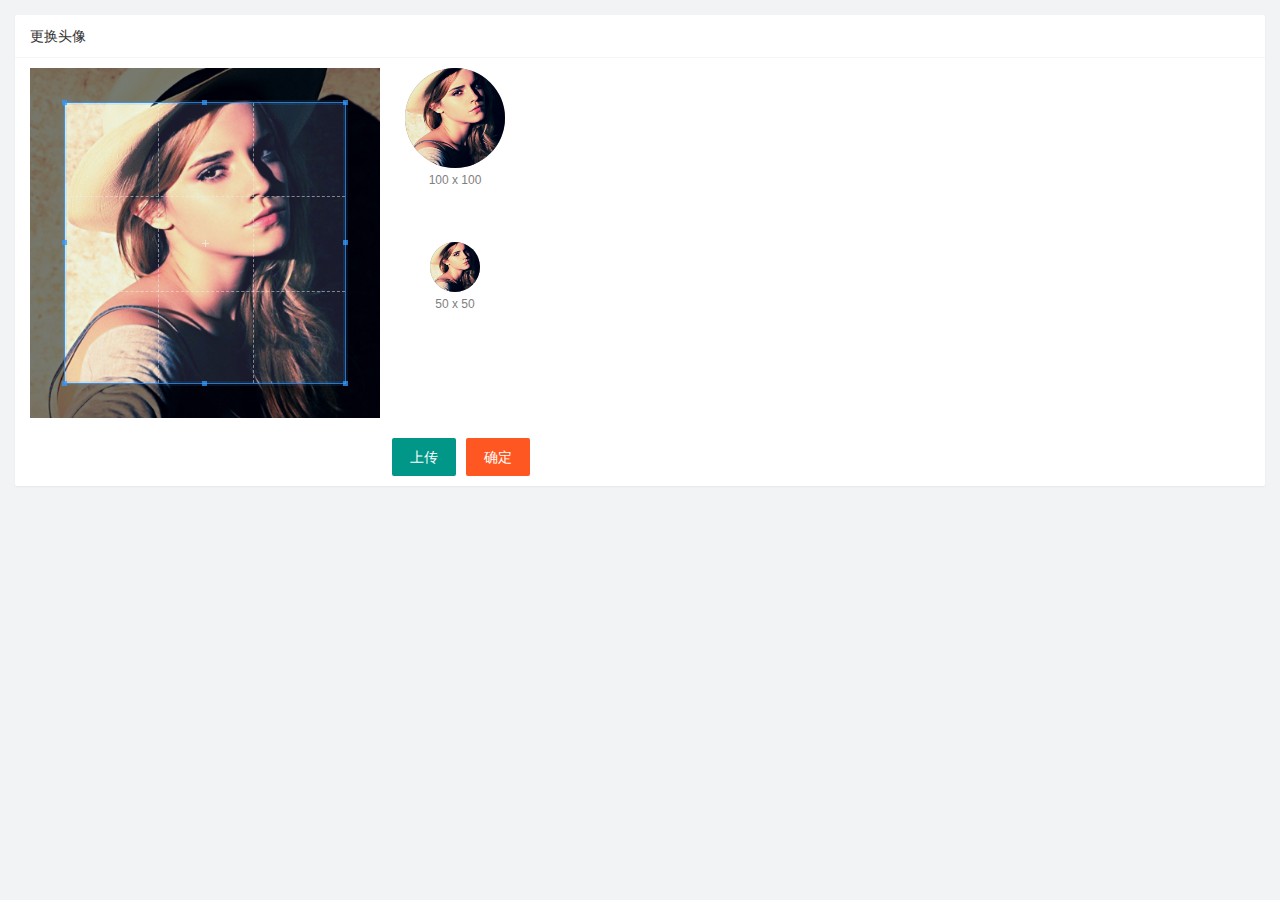
==== user/user_avatar.html @ 0949b6b7 "实现了首页" ====
<!DOCTYPE html>
<html lang="en">

<head>
    <meta charset="UTF-8">
    <meta http-equiv="X-UA-Compatible" content="IE=edge">
    <meta name="viewport" content="width=device-width, initial-scale=1.0">
    <title>Document</title>
    <!-- 导入 layui css -->
    <link rel="stylesheet" href="../assets/lib/layui/css/layui.css">
    <!-- 导入 Cropper 样式-->
    <link rel="stylesheet" href="../assets/lib/cropper/cropper.css" />
    <!-- 导入自己的样式 -->
    <link rel="stylesheet" href="../assets/css/user/user_avatar.css">
</head>

<body>
    <!-- 卡片面板 -->
    <div class="layui-card">
        <div class="layui-card-header">更换头像</div>
        <div class="layui-card-body">
            <!-- 第一行的图片裁剪和预览区域 -->
            <div class="row1">
                <!-- 图片裁剪区域 -->
                <div class="cropper-box">
                    <!-- 这个 img 标签很重要，将来会把它初始化为裁剪区域 -->
                    <img id="image" src="../assets/images/sample.jpg" />
                </div>
                <!-- 图片的预览区域 -->
                <div class="preview-box">
                    <div>
                        <!-- 宽高为 100px 的预览区域 -->
                        <div class="img-preview w100"></div>
                        <p class="size">100 x 100</p>
                    </div>
                    <div>
                        <!-- 宽高为 50px 的预览区域 -->
                        <div class="img-preview w50"></div>
                        <p class="size">50 x 50</p>
                    </div>
                </div>
            </div>

            <!-- 第二行的按钮区域 -->
            <div class="row2">
                <!-- 通过 accept 属性 可以指定,允许用户选择什么类型的文件 -->
                <input type="file" id="file" accept="image/png,image/jpeg">
                <button type="button" class="layui-btn" id="btnChooseImage">上传</button>
                <button type="button" class="layui-btn layui-btn-danger" id="btnUpload">确定</button>
            </div>

        </div>
    </div>
    <!-- 导入layui js -->
    <script src="../assets/lib/layui/layui.all.js"></script>
    <!-- 导入 jquery -->
    <script src="../assets/lib/jquery.js"></script>
    <!-- 导入 Cropper-->
    <script src="../assets/lib/cropper/Cropper.js"></script>
    <script src="../assets/lib/cropper/jquery-cropper.js"></script>
    <!-- baseAPI -->
    <script src="../assets/js/baseAPI.js"></script>
    <!-- 自己js -->
    <script src="../assets/js/user/user_avatar.js"></script>
</body>

</html>
---- assets/lib/layui/css/layui.css ----
/** layui-v2.5.5 MIT License By https://www.layui.com */
 .layui-inline,img{display:inline-block;vertical-align:middle}h1,h2,h3,h4,h5,h6{font-weight:400}.layui-edge,.layui-header,.layui-inline,.layui-main{position:relative}.layui-body,.layui-edge,.layui-elip{overflow:hidden}.layui-btn,.layui-edge,.layui-inline,img{vertical-align:middle}.layui-btn,.layui-disabled,.layui-icon,.layui-unselect{-moz-user-select:none;-webkit-user-select:none;-ms-user-select:none}.layui-elip,.layui-form-checkbox span,.layui-form-pane .layui-form-label{text-overflow:ellipsis;white-space:nowrap}.layui-breadcrumb,.layui-tree-btnGroup{visibility:hidden}blockquote,body,button,dd,div,dl,dt,form,h1,h2,h3,h4,h5,h6,input,li,ol,p,pre,td,textarea,th,ul{margin:0;padding:0;-webkit-tap-highlight-color:rgba(0,0,0,0)}a:active,a:hover{outline:0}img{border:none}li{list-style:none}table{border-collapse:collapse;border-spacing:0}h4,h5,h6{font-size:100%}button,input,optgroup,option,select,textarea{font-family:inherit;font-size:inherit;font-style:inherit;font-weight:inherit;outline:0}pre{white-space:pre-wrap;white-space:-moz-pre-wrap;white-space:-pre-wrap;white-space:-o-pre-wrap;word-wrap:break-word}body{line-height:24px;font:14px Helvetica Neue,Helvetica,PingFang SC,Tahoma,Arial,sans-serif}hr{height:1px;margin:10px 0;border:0;clear:both}a{color:#333;text-decoration:none}a:hover{color:#777}a cite{font-style:normal;*cursor:pointer}.layui-border-box,.layui-border-box *{box-sizing:border-box}.layui-box,.layui-box *{box-sizing:content-box}.layui-clear{clear:both;*zoom:1}.layui-clear:after{content:'\20';clear:both;*zoom:1;display:block;height:0}.layui-inline{*display:inline;*zoom:1}.layui-edge{display:inline-block;width:0;height:0;border-width:6px;border-style:dashed;border-color:transparent}.layui-edge-top{top:-4px;border-bottom-color:#999;border-bottom-style:solid}.layui-edge-right{border-left-color:#999;border-left-style:solid}.layui-edge-bottom{top:2px;border-top-color:#999;border-top-style:solid}.layui-edge-left{border-right-color:#999;border-right-style:solid}.layui-disabled,.layui-disabled:hover{color:#d2d2d2!important;cursor:not-allowed!important}.layui-circle{border-radius:100%}.layui-show{display:block!important}.layui-hide{display:none!important}@font-face{font-family:layui-icon;src:url(../font/iconfont.eot?v=250);src:url(../font/iconfont.eot?v=250#iefix) format('embedded-opentype'),url(../font/iconfont.woff2?v=250) format('woff2'),url(../font/iconfont.woff?v=250) format('woff'),url(../font/iconfont.ttf?v=250) format('truetype'),url(../font/iconfont.svg?v=250#layui-icon) format('svg')}.layui-icon{font-family:layui-icon!important;font-size:16px;font-style:normal;-webkit-font-smoothing:antialiased;-moz-osx-font-smoothing:grayscale}.layui-icon-reply-fill:before{content:"\e611"}.layui-icon-set-fill:before{content:"\e614"}.layui-icon-menu-fill:before{content:"\e60f"}.layui-icon-search:before{content:"\e615"}.layui-icon-share:before{content:"\e641"}.layui-icon-set-sm:before{content:"\e620"}.layui-icon-engine:before{content:"\e628"}.layui-icon-close:before{content:"\1006"}.layui-icon-close-fill:before{content:"\1007"}.layui-icon-chart-screen:before{content:"\e629"}.layui-icon-star:before{content:"\e600"}.layui-icon-circle-dot:before{content:"\e617"}.layui-icon-chat:before{content:"\e606"}.layui-icon-release:before{content:"\e609"}.layui-icon-list:before{content:"\e60a"}.layui-icon-chart:before{content:"\e62c"}.layui-icon-ok-circle:before{content:"\1005"}.layui-icon-layim-theme:before{content:"\e61b"}.layui-icon-table:before{content:"\e62d"}.layui-icon-right:before{content:"\e602"}.layui-icon-left:before{content:"\e603"}.layui-icon-cart-simple:before{content:"\e698"}.layui-icon-face-cry:before{content:"\e69c"}.layui-icon-face-smile:before{content:"\e6af"}.layui-icon-survey:before{content:"\e6b2"}.layui-icon-tree:before{content:"\e62e"}.layui-icon-upload-circle:before{content:"\e62f"}.layui-icon-add-circle:before{content:"\e61f"}.layui-icon-download-circle:before{content:"\e601"}.layui-icon-templeate-1:before{content:"\e630"}.layui-icon-util:before{content:"\e631"}.layui-icon-face-surprised:before{content:"\e664"}.layui-icon-edit:before{content:"\e642"}.layui-icon-speaker:before{content:"\e645"}.layui-icon-down:before{content:"\e61a"}.layui-icon-file:before{content:"\e621"}.layui-icon-layouts:before{content:"\e632"}.layui-icon-rate-half:before{content:"\e6c9"}.layui-icon-add-circle-fine:before{content:"\e608"}.layui-icon-prev-circle:before{content:"\e633"}.layui-icon-read:before{content:"\e705"}.layui-icon-404:before{content:"\e61c"}.layui-icon-carousel:before{content:"\e634"}.layui-icon-help:before{content:"\e607"}.layui-icon-code-circle:before{content:"\e635"}.layui-icon-water:before{content:"\e636"}.layui-icon-username:before{content:"\e66f"}.layui-icon-find-fill:before{content:"\e670"}.layui-icon-about:before{content:"\e60b"}.layui-icon-location:before{content:"\e715"}.layui-icon-up:before{content:"\e619"}.layui-icon-pause:before{content:"\e651"}.layui-icon-date:before{content:"\e637"}.layui-icon-layim-uploadfile:before{content:"\e61d"}.layui-icon-delete:before{content:"\e640"}.layui-icon-play:before{content:"\e652"}.layui-icon-top:before{content:"\e604"}.layui-icon-friends:before{content:"\e612"}.layui-icon-refresh-3:before{content:"\e9aa"}.layui-icon-ok:before{content:"\e605"}.layui-icon-layer:before{content:"\e638"}.layui-icon-face-smile-fine:before{content:"\e60c"}.layui-icon-dollar:before{content:"\e659"}.layui-icon-group:before{content:"\e613"}.layui-icon-layim-download:before{content:"\e61e"}.layui-icon-picture-fine:before{content:"\e60d"}.layui-icon-link:before{content:"\e64c"}.layui-icon-diamond:before{content:"\e735"}.layui-icon-log:before{content:"\e60e"}.layui-icon-rate-solid:before{content:"\e67a"}.layui-icon-fonts-del:before{content:"\e64f"}.layui-icon-unlink:before{content:"\e64d"}.layui-icon-fonts-clear:before{content:"\e639"}.layui-icon-triangle-r:before{content:"\e623"}.layui-icon-circle:before{content:"\e63f"}.layui-icon-radio:before{content:"\e643"}.layui-icon-align-center:before{content:"\e647"}.layui-icon-align-right:before{content:"\e648"}.layui-icon-align-left:before{content:"\e649"}.layui-icon-loading-1:before{content:"\e63e"}.layui-icon-return:before{content:"\e65c"}.layui-icon-fonts-strong:before{content:"\e62b"}.layui-icon-upload:before{content:"\e67c"}.layui-icon-dialogue:before{content:"\e63a"}.layui-icon-video:before{content:"\e6ed"}.layui-icon-headset:before{content:"\e6fc"}.layui-icon-cellphone-fine:before{content:"\e63b"}.layui-icon-add-1:before{content:"\e654"}.layui-icon-face-smile-b:before{content:"\e650"}.layui-icon-fonts-html:before{content:"\e64b"}.layui-icon-form:before{content:"\e63c"}.layui-icon-cart:before{content:"\e657"}.layui-icon-camera-fill:before{content:"\e65d"}.layui-icon-tabs:before{content:"\e62a"}.layui-icon-fonts-code:before{content:"\e64e"}.layui-icon-fire:before{content:"\e756"}.layui-icon-set:before{content:"\e716"}.layui-icon-fonts-u:before{content:"\e646"}.layui-icon-triangle-d:before{content:"\e625"}.layui-icon-tips:before{content:"\e702"}.layui-icon-picture:before{content:"\e64a"}.layui-icon-more-vertical:before{content:"\e671"}.layui-icon-flag:before{content:"\e66c"}.layui-icon-loading:before{content:"\e63d"}.layui-icon-fonts-i:before{content:"\e644"}.layui-icon-refresh-1:before{content:"\e666"}.layui-icon-rmb:before{content:"\e65e"}.layui-icon-home:before{content:"\e68e"}.layui-icon-user:before{content:"\e770"}.layui-icon-notice:before{content:"\e667"}.layui-icon-login-weibo:before{content:"\e675"}.layui-icon-voice:before{content:"\e688"}.layui-icon-upload-drag:before{content:"\e681"}.layui-icon-login-qq:before{content:"\e676"}.layui-icon-snowflake:before{content:"\e6b1"}.layui-icon-file-b:before{content:"\e655"}.layui-icon-template:before{content:"\e663"}.layui-icon-auz:before{content:"\e672"}.layui-icon-console:before{content:"\e665"}.layui-icon-app:before{content:"\e653"}.layui-icon-prev:before{content:"\e65a"}.layui-icon-website:before{content:"\e7ae"}.layui-icon-next:before{content:"\e65b"}.layui-icon-component:before{content:"\e857"}.layui-icon-more:before{content:"\e65f"}.layui-icon-login-wechat:before{content:"\e677"}.layui-icon-shrink-right:before{content:"\e668"}.layui-icon-spread-left:before{content:"\e66b"}.layui-icon-camera:before{content:"\e660"}.layui-icon-note:before{content:"\e66e"}.layui-icon-refresh:before{content:"\e669"}.layui-icon-female:before{content:"\e661"}.layui-icon-male:before{content:"\e662"}.layui-icon-password:before{content:"\e673"}.layui-icon-senior:before{content:"\e674"}.layui-icon-theme:before{content:"\e66a"}.layui-icon-tread:before{content:"\e6c5"}.layui-icon-praise:before{content:"\e6c6"}.layui-icon-star-fill:before{content:"\e658"}.layui-icon-rate:before{content:"\e67b"}.layui-icon-template-1:before{content:"\e656"}.layui-icon-vercode:before{content:"\e679"}.layui-icon-cellphone:before{content:"\e678"}.layui-icon-screen-full:before{content:"\e622"}.layui-icon-screen-restore:before{content:"\e758"}.layui-icon-cols:before{content:"\e610"}.layui-icon-export:before{content:"\e67d"}.layui-icon-print:before{content:"\e66d"}.layui-icon-slider:before{content:"\e714"}.layui-icon-addition:before{content:"\e624"}.layui-icon-subtraction:before{content:"\e67e"}.layui-icon-service:before{content:"\e626"}.layui-icon-transfer:before{content:"\e691"}.layui-main{width:1140px;margin:0 auto}.layui-header{z-index:1000;height:60px}.layui-header a:hover{transition:all .5s;-webkit-transition:all .5s}.layui-side{position:fixed;left:0;top:0;bottom:0;z-index:999;width:200px;overflow-x:hidden}.layui-side-scroll{position:relative;width:220px;height:100%;overflow-x:hidden}.layui-body{position:absolute;left:200px;right:0;top:0;bottom:0;z-index:998;width:auto;overflow-y:auto;box-sizing:border-box}.layui-layout-body{overflow:hidden}.layui-layout-admin .layui-header{background-color:#23262E}.layui-layout-admin .layui-side{top:60px;width:200px;overflow-x:hidden}.layui-layout-admin .layui-body{position:fixed;top:60px;bottom:44px}.layui-layout-admin .layui-main{width:auto;margin:0 15px}.layui-layout-admin .layui-footer{position:fixed;left:200px;right:0;bottom:0;height:44px;line-height:44px;padding:0 15px;background-color:#eee}.layui-layout-admin .layui-logo{position:absolute;left:0;top:0;width:200px;height:100%;line-height:60px;text-align:center;color:#009688;font-size:16px}.layui-layout-admin .layui-header .layui-nav{background:0 0}.layui-layout-left{position:absolute!important;left:200px;top:0}.layui-layout-right{position:absolute!important;right:0;top:0}.layui-container{position:relative;margin:0 auto;padding:0 15px;box-sizing:border-box}.layui-fluid{position:relative;margin:0 auto;padding:0 15px}.layui-row:after,.layui-row:before{content:'';display:block;clear:both}.layui-col-lg1,.layui-col-lg10,.layui-col-lg11,.layui-col-lg12,.layui-col-lg2,.layui-col-lg3,.layui-col-lg4,.layui-col-lg5,.layui-col-lg6,.layui-col-lg7,.layui-col-lg8,.layui-col-lg9,.layui-col-md1,.layui-col-md10,.layui-col-md11,.layui-col-md12,.layui-col-md2,.layui-col-md3,.layui-col-md4,.layui-col-md5,.layui-col-md6,.layui-col-md7,.layui-col-md8,.layui-col-md9,.layui-col-sm1,.layui-col-sm10,.layui-col-sm11,.layui-col-sm12,.layui-col-sm2,.layui-col-sm3,.layui-col-sm4,.layui-col-sm5,.layui-col-sm6,.layui-col-sm7,.layui-col-sm8,.layui-col-sm9,.layui-col-xs1,.layui-col-xs10,.layui-col-xs11,.layui-col-xs12,.layui-col-xs2,.layui-col-xs3,.layui-col-xs4,.layui-col-xs5,.layui-col-xs6,.layui-col-xs7,.layui-col-xs8,.layui-col-xs9{position:relative;display:block;box-sizing:border-box}.layui-col-xs1,.layui-col-xs10,.layui-col-xs11,.layui-col-xs12,.layui-col-xs2,.layui-col-xs3,.layui-col-xs4,.layui-col-xs5,.layui-col-xs6,.layui-col-xs7,.layui-col-xs8,.layui-col-xs9{float:left}.layui-col-xs1{width:8.33333333%}.layui-col-xs2{width:16.66666667%}.layui-col-xs3{width:25%}.layui-col-xs4{width:33.33333333%}.layui-col-xs5{width:41.66666667%}.layui-col-xs6{width:50%}.layui-col-xs7{width:58.33333333%}.layui-col-xs8{width:66.66666667%}.layui-col-xs9{width:75%}.layui-col-xs10{width:83.33333333%}.layui-col-xs11{width:91.66666667%}.layui-col-xs12{width:100%}.layui-col-xs-offset1{margin-left:8.33333333%}.layui-col-xs-offset2{margin-left:16.66666667%}.layui-col-xs-offset3{margin-left:25%}.layui-col-xs-offset4{margin-left:33.33333333%}.layui-col-xs-offset5{margin-left:41.66666667%}.layui-col-xs-offset6{margin-left:50%}.layui-col-xs-offset7{margin-left:58.33333333%}.layui-col-xs-offset8{margin-left:66.66666667%}.layui-col-xs-offset9{margin-left:75%}.layui-col-xs-offset10{margin-left:83.33333333%}.layui-col-xs-offset11{margin-left:91.66666667%}.layui-col-xs-offset12{margin-left:100%}@media screen and (max-width:768px){.layui-hide-xs{display:none!important}.layui-show-xs-block{display:block!important}.layui-show-xs-inline{display:inline!important}.layui-show-xs-inline-block{display:inline-block!important}}@media screen and (min-width:768px){.layui-container{width:750px}.layui-hide-sm{display:none!important}.layui-show-sm-block{display:block!important}.layui-show-sm-inline{display:inline!important}.layui-show-sm-inline-block{display:inline-block!important}.layui-col-sm1,.layui-col-sm10,.layui-col-sm11,.layui-col-sm12,.layui-col-sm2,.layui-col-sm3,.layui-col-sm4,.layui-col-sm5,.layui-col-sm6,.layui-col-sm7,.layui-col-sm8,.layui-col-sm9{float:left}.layui-col-sm1{width:8.33333333%}.layui-col-sm2{width:16.66666667%}.layui-col-sm3{width:25%}.layui-col-sm4{width:33.33333333%}.layui-col-sm5{width:41.66666667%}.layui-col-sm6{width:50%}.layui-col-sm7{width:58.33333333%}.layui-col-sm8{width:66.66666667%}.layui-col-sm9{width:75%}.layui-col-sm10{width:83.33333333%}.layui-col-sm11{width:91.66666667%}.layui-col-sm12{width:100%}.layui-col-sm-offset1{margin-left:8.33333333%}.layui-col-sm-offset2{margin-left:16.66666667%}.layui-col-sm-offset3{margin-left:25%}.layui-col-sm-offset4{margin-left:33.33333333%}.layui-col-sm-offset5{margin-left:41.66666667%}.layui-col-sm-offset6{margin-left:50%}.layui-col-sm-offset7{margin-left:58.33333333%}.layui-col-sm-offset8{margin-left:66.66666667%}.layui-col-sm-offset9{margin-left:75%}.layui-col-sm-offset10{margin-left:83.33333333%}.layui-col-sm-offset11{margin-left:91.66666667%}.layui-col-sm-offset12{margin-left:100%}}@media screen and (min-width:992px){.layui-container{width:970px}.layui-hide-md{display:none!important}.layui-show-md-block{display:block!important}.layui-show-md-inline{display:inline!important}.layui-show-md-inline-block{display:inline-block!important}.layui-col-md1,.layui-col-md10,.layui-col-md11,.layui-col-md12,.layui-col-md2,.layui-col-md3,.layui-col-md4,.layui-col-md5,.layui-col-md6,.layui-col-md7,.layui-col-md8,.layui-col-md9{float:left}.layui-col-md1{width:8.33333333%}.layui-col-md2{width:16.66666667%}.layui-col-md3{width:25%}.layui-col-md4{width:33.33333333%}.layui-col-md5{width:41.66666667%}.layui-col-md6{width:50%}.layui-col-md7{width:58.33333333%}.layui-col-md8{width:66.66666667%}.layui-col-md9{width:75%}.layui-col-md10{width:83.33333333%}.layui-col-md11{width:91.66666667%}.layui-col-md12{width:100%}.layui-col-md-offset1{margin-left:8.33333333%}.layui-col-md-offset2{margin-left:16.66666667%}.layui-col-md-offset3{margin-left:25%}.layui-col-md-offset4{margin-left:33.33333333%}.layui-col-md-offset5{margin-left:41.66666667%}.layui-col-md-offset6{margin-left:50%}.layui-col-md-offset7{margin-left:58.33333333%}.layui-col-md-offset8{margin-left:66.66666667%}.layui-col-md-offset9{margin-left:75%}.layui-col-md-offset10{margin-left:83.33333333%}.layui-col-md-offset11{margin-left:91.66666667%}.layui-col-md-offset12{margin-left:100%}}@media screen and (min-width:1200px){.layui-container{width:1170px}.layui-hide-lg{display:none!important}.layui-show-lg-block{display:block!important}.layui-show-lg-inline{display:inline!important}.layui-show-lg-inline-block{display:inline-block!important}.layui-col-lg1,.layui-col-lg10,.layui-col-lg11,.layui-col-lg12,.layui-col-lg2,.layui-col-lg3,.layui-col-lg4,.layui-col-lg5,.layui-col-lg6,.layui-col-lg7,.layui-col-lg8,.layui-col-lg9{float:left}.layui-col-lg1{width:8.33333333%}.layui-col-lg2{width:16.66666667%}.layui-col-lg3{width:25%}.layui-col-lg4{width:33.33333333%}.layui-col-lg5{width:41.66666667%}.layui-col-lg6{width:50%}.layui-col-lg7{width:58.33333333%}.layui-col-lg8{width:66.66666667%}.layui-col-lg9{width:75%}.layui-col-lg10{width:83.33333333%}.layui-col-lg11{width:91.66666667%}.layui-col-lg12{width:100%}.layui-col-lg-offset1{margin-left:8.33333333%}.layui-col-lg-offset2{margin-left:16.66666667%}.layui-col-lg-offset3{margin-left:25%}.layui-col-lg-offset4{margin-left:33.33333333%}.layui-col-lg-offset5{margin-left:41.66666667%}.layui-col-lg-offset6{margin-left:50%}.layui-col-lg-offset7{margin-left:58.33333333%}.layui-col-lg-offset8{margin-left:66.66666667%}.layui-col-lg-offset9{margin-left:75%}.layui-col-lg-offset10{margin-left:83.33333333%}.layui-col-lg-offset11{margin-left:91.66666667%}.layui-col-lg-offset12{margin-left:100%}}.layui-col-space1{margin:-.5px}.layui-col-space1>*{padding:.5px}.layui-col-space3{margin:-1.5px}.layui-col-space3>*{padding:1.5px}.layui-col-space5{margin:-2.5px}.layui-col-space5>*{padding:2.5px}.layui-col-space8{margin:-3.5px}.layui-col-space8>*{padding:3.5px}.layui-col-space10{margin:-5px}.layui-col-space10>*{padding:5px}.layui-col-space12{margin:-6px}.layui-col-space12>*{padding:6px}.layui-col-space15{margin:-7.5px}.layui-col-space15>*{padding:7.5px}.layui-col-space18{margin:-9px}.layui-col-space18>*{padding:9px}.layui-col-space20{margin:-10px}.layui-col-space20>*{padding:10px}.layui-col-space22{margin:-11px}.layui-col-space22>*{padding:11px}.layui-col-space25{margin:-12.5px}.layui-col-space25>*{padding:12.5px}.layui-col-space30{margin:-15px}.layui-col-space30>*{padding:15px}.layui-btn,.layui-input,.layui-select,.layui-textarea,.layui-upload-button{outline:0;-webkit-appearance:none;transition:all .3s;-webkit-transition:all .3s;box-sizing:border-box}.layui-elem-quote{margin-bottom:10px;padding:15px;line-height:22px;border-left:5px solid #009688;border-radius:0 2px 2px 0;background-color:#f2f2f2}.layui-quote-nm{border-style:solid;border-width:1px 1px 1px 5px;background:0 0}.layui-elem-field{margin-bottom:10px;padding:0;border-width:1px;border-style:solid}.layui-elem-field legend{margin-left:20px;padding:0 10px;font-size:20px;font-weight:300}.layui-field-title{margin:10px 0 20px;border-width:1px 0 0}.layui-field-box{padding:10px 15px}.layui-field-title .layui-field-box{padding:10px 0}.layui-progress{position:relative;height:6px;border-radius:20px;background-color:#e2e2e2}.layui-progress-bar{position:absolute;left:0;top:0;width:0;max-width:100%;height:6px;border-radius:20px;text-align:right;background-color:#5FB878;transition:all .3s;-webkit-transition:all .3s}.layui-progress-big,.layui-progress-big .layui-progress-bar{height:18px;line-height:18px}.layui-progress-text{position:relative;top:-20px;line-height:18px;font-size:12px;color:#666}.layui-progress-big .layui-progress-text{position:static;padding:0 10px;color:#fff}.layui-collapse{border-width:1px;border-style:solid;border-radius:2px}.layui-colla-content,.layui-colla-item{border-top-width:1px;border-top-style:solid}.layui-colla-item:first-child{border-top:none}.layui-colla-title{position:relative;height:42px;line-height:42px;padding:0 15px 0 35px;color:#333;background-color:#f2f2f2;cursor:pointer;font-size:14px;overflow:hidden}.layui-colla-content{display:none;padding:10px 15px;line-height:22px;color:#666}.layui-colla-icon{position:absolute;left:15px;top:0;font-size:14px}.layui-card{margin-bottom:15px;border-radius:2px;background-color:#fff;box-shadow:0 1px 2px 0 rgba(0,0,0,.05)}.layui-card:last-child{margin-bottom:0}.layui-card-header{position:relative;height:42px;line-height:42px;padding:0 15px;border-bottom:1px solid #f6f6f6;color:#333;border-radius:2px 2px 0 0;font-size:14px}.layui-bg-black,.layui-bg-blue,.layui-bg-cyan,.layui-bg-green,.layui-bg-orange,.layui-bg-red{color:#fff!important}.layui-card-body{position:relative;padding:10px 15px;line-height:24px}.layui-card-body[pad15]{padding:15px}.layui-card-body[pad20]{padding:20px}.layui-card-body .layui-table{margin:5px 0}.layui-card .layui-tab{margin:0}.layui-panel-window{position:relative;padding:15px;border-radius:0;border-top:5px solid #E6E6E6;background-color:#fff}.layui-auxiliar-moving{position:fixed;left:0;right:0;top:0;bottom:0;width:100%;height:100%;background:0 0;z-index:9999999999}.layui-form-label,.layui-form-mid,.layui-form-select,.layui-input-block,.layui-input-inline,.layui-textarea{position:relative}.layui-bg-red{background-color:#FF5722!important}.layui-bg-orange{background-color:#FFB800!important}.layui-bg-green{background-color:#009688!important}.layui-bg-cyan{background-color:#2F4056!important}.layui-bg-blue{background-color:#1E9FFF!important}.layui-bg-black{background-color:#393D49!important}.layui-bg-gray{background-color:#eee!important;color:#666!important}.layui-badge-rim,.layui-colla-content,.layui-colla-item,.layui-collapse,.layui-elem-field,.layui-form-pane .layui-form-item[pane],.layui-form-pane .layui-form-label,.layui-input,.layui-layedit,.layui-layedit-tool,.layui-quote-nm,.layui-select,.layui-tab-bar,.layui-tab-card,.layui-tab-title,.layui-tab-title .layui-this:after,.layui-textarea{border-color:#e6e6e6}.layui-timeline-item:before,hr{background-color:#e6e6e6}.layui-text{line-height:22px;font-size:14px;color:#666}.layui-text h1,.layui-text h2,.layui-text h3{font-weight:500;color:#333}.layui-text h1{font-size:30px}.layui-text h2{font-size:24px}.layui-text h3{font-size:18px}.layui-text a:not(.layui-btn){color:#01AAED}.layui-text a:not(.layui-btn):hover{text-decoration:underline}.layui-text ul{padding:5px 0 5px 15px}.layui-text ul li{margin-top:5px;list-style-type:disc}.layui-text em,.layui-word-aux{color:#999!important;padding:0 5px!important}.layui-btn{display:inline-block;height:38px;line-height:38px;padding:0 18px;background-color:#009688;color:#fff;white-space:nowrap;text-align:center;font-size:14px;border:none;border-radius:2px;cursor:pointer}.layui-btn:hover{opacity:.8;filter:alpha(opacity=80);color:#fff}.layui-btn:active{opacity:1;filter:alpha(opacity=100)}.layui-btn+.layui-btn{margin-left:10px}.layui-btn-container{font-size:0}.layui-btn-container .layui-btn{margin-right:10px;margin-bottom:10px}.layui-btn-container .layui-btn+.layui-btn{margin-left:0}.layui-table .layui-btn-container .layui-btn{margin-bottom:9px}.layui-btn-radius{border-radius:100px}.layui-btn .layui-icon{margin-right:3px;font-size:18px;vertical-align:bottom;vertical-align:middle\9}.layui-btn-primary{border:1px solid #C9C9C9;background-color:#fff;color:#555}.layui-btn-primary:hover{border-color:#009688;color:#333}.layui-btn-normal{background-color:#1E9FFF}.layui-btn-warm{background-color:#FFB800}.layui-btn-danger{background-color:#FF5722}.layui-btn-checked{background-color:#5FB878}.layui-btn-disabled,.layui-btn-disabled:active,.layui-btn-disabled:hover{border:1px solid #e6e6e6;background-color:#FBFBFB;color:#C9C9C9;cursor:not-allowed;opacity:1}.layui-btn-lg{height:44px;line-height:44px;padding:0 25px;font-size:16px}.layui-btn-sm{height:30px;line-height:30px;padding:0 10px;font-size:12px}.layui-btn-sm i{font-size:16px!important}.layui-btn-xs{height:22px;line-height:22px;padding:0 5px;font-size:12px}.layui-btn-xs i{font-size:14px!important}.layui-btn-group{display:inline-block;vertical-align:middle;font-size:0}.layui-btn-group .layui-btn{margin-left:0!important;margin-right:0!important;border-left:1px solid rgba(255,255,255,.5);border-radius:0}.layui-btn-group .layui-btn-primary{border-left:none}.layui-btn-group .layui-btn-primary:hover{border-color:#C9C9C9;color:#009688}.layui-btn-group .layui-btn:first-child{border-left:none;border-radius:2px 0 0 2px}.layui-btn-group .layui-btn-primary:first-child{border-left:1px solid #c9c9c9}.layui-btn-group .layui-btn:last-child{border-radius:0 2px 2px 0}.layui-btn-group .layui-btn+.layui-btn{margin-left:0}.layui-btn-group+.layui-btn-group{margin-left:10px}.layui-btn-fluid{width:100%}.layui-input,.layui-select,.layui-textarea{height:38px;line-height:1.3;line-height:38px\9;border-width:1px;border-style:solid;background-color:#fff;border-radius:2px}.layui-input::-webkit-input-placeholder,.layui-select::-webkit-input-placeholder,.layui-textarea::-webkit-input-placeholder{line-height:1.3}.layui-input,.layui-textarea{display:block;width:100%;padding-left:10px}.layui-input:hover,.layui-textarea:hover{border-color:#D2D2D2!important}.layui-input:focus,.layui-textarea:focus{border-color:#C9C9C9!important}.layui-textarea{min-height:100px;height:auto;line-height:20px;padding:6px 10px;resize:vertical}.layui-select{padding:0 10px}.layui-form input[type=checkbox],.layui-form input[type=radio],.layui-form select{display:none}.layui-form [lay-ignore]{display:initial}.layui-form-item{margin-bottom:15px;clear:both;*zoom:1}.layui-form-item:after{content:'\20';clear:both;*zoom:1;display:block;height:0}.layui-form-label{float:left;display:block;padding:9px 15px;width:80px;font-weight:400;line-height:20px;text-align:right}.layui-form-label-col{display:block;float:none;padding:9px 0;line-height:20px;text-align:left}.layui-form-item .layui-inline{margin-bottom:5px;margin-right:10px}.layui-input-block{margin-left:110px;min-height:36px}.layui-input-inline{display:inline-block;vertical-align:middle}.layui-form-item .layui-input-inline{float:left;width:190px;margin-right:10px}.layui-form-text .layui-input-inline{width:auto}.layui-form-mid{float:left;display:block;padding:9px 0!important;line-height:20px;margin-right:10px}.layui-form-danger+.layui-form-select .layui-input,.layui-form-danger:focus{border-color:#FF5722!important}.layui-form-select .layui-input{padding-right:30px;cursor:pointer}.layui-form-select .layui-edge{position:absolute;right:10px;top:50%;margin-top:-3px;cursor:pointer;border-width:6px;border-top-color:#c2c2c2;border-top-style:solid;transition:all .3s;-webkit-transition:all .3s}.layui-form-select dl{display:none;position:absolute;left:0;top:42px;padding:5px 0;z-index:899;min-width:100%;border:1px solid #d2d2d2;max-height:300px;overflow-y:auto;background-color:#fff;border-radius:2px;box-shadow:0 2px 4px rgba(0,0,0,.12);box-sizing:border-box}.layui-form-select dl dd,.layui-form-select dl dt{padding:0 10px;line-height:36px;white-space:nowrap;overflow:hidden;text-overflow:ellipsis}.layui-form-select dl dt{font-size:12px;color:#999}.layui-form-select dl dd{cursor:pointer}.layui-form-select dl dd:hover{background-color:#f2f2f2;-webkit-transition:.5s all;transition:.5s all}.layui-form-select .layui-select-group dd{padding-left:20px}.layui-form-select dl dd.layui-select-tips{padding-left:10px!important;color:#999}.layui-form-select dl dd.layui-this{background-color:#5FB878;color:#fff}.layui-form-checkbox,.layui-form-select dl dd.layui-disabled{background-color:#fff}.layui-form-selected dl{display:block}.layui-form-checkbox,.layui-form-checkbox *,.layui-form-switch{display:inline-block;vertical-align:middle}.layui-form-selected .layui-edge{margin-top:-9px;-webkit-transform:rotate(180deg);transform:rotate(180deg);margin-top:-3px\9}:root .layui-form-selected .layui-edge{margin-top:-9px\0/IE9}.layui-form-selectup dl{top:auto;bottom:42px}.layui-select-none{margin:5px 0;text-align:center;color:#999}.layui-select-disabled .layui-disabled{border-color:#eee!important}.layui-select-disabled .layui-edge{border-top-color:#d2d2d2}.layui-form-checkbox{position:relative;height:30px;line-height:30px;margin-right:10px;padding-right:30px;cursor:pointer;font-size:0;-webkit-transition:.1s linear;transition:.1s linear;box-sizing:border-box}.layui-form-checkbox span{padding:0 10px;height:100%;font-size:14px;border-radius:2px 0 0 2px;background-color:#d2d2d2;color:#fff;overflow:hidden}.layui-form-checkbox:hover span{background-color:#c2c2c2}.layui-form-checkbox i{position:absolute;right:0;top:0;width:30px;height:28px;border:1px solid #d2d2d2;border-left:none;border-radius:0 2px 2px 0;color:#fff;font-size:20px;text-align:center}.layui-form-checkbox:hover i{border-color:#c2c2c2;color:#c2c2c2}.layui-form-checked,.layui-form-checked:hover{border-color:#5FB878}.layui-form-checked span,.layui-form-checked:hover span{background-color:#5FB878}.layui-form-checked i,.layui-form-checked:hover i{color:#5FB878}.layui-form-item .layui-form-checkbox{margin-top:4px}.layui-form-checkbox[lay-skin=primary]{height:auto!important;line-height:normal!important;min-width:18px;min-height:18px;border:none!important;margin-right:0;padding-left:28px;padding-right:0;background:0 0}.layui-form-checkbox[lay-skin=primary] span{padding-left:0;padding-right:15px;line-height:18px;background:0 0;color:#666}.layui-form-checkbox[lay-skin=primary] i{right:auto;left:0;width:16px;height:16px;line-height:16px;border:1px solid #d2d2d2;font-size:12px;border-radius:2px;background-color:#fff;-webkit-transition:.1s linear;transition:.1s linear}.layui-form-checkbox[lay-skin=primary]:hover i{border-color:#5FB878;color:#fff}.layui-form-checked[lay-skin=primary] i{border-color:#5FB878!important;background-color:#5FB878;color:#fff}.layui-checkbox-disbaled[lay-skin=primary] span{background:0 0!important;color:#c2c2c2}.layui-checkbox-disbaled[lay-skin=primary]:hover i{border-color:#d2d2d2}.layui-form-item .layui-form-checkbox[lay-skin=primary]{margin-top:10px}.layui-form-switch{position:relative;height:22px;line-height:22px;min-width:35px;padding:0 5px;margin-top:8px;border:1px solid #d2d2d2;border-radius:20px;cursor:pointer;background-color:#fff;-webkit-transition:.1s linear;transition:.1s linear}.layui-form-switch i{position:absolute;left:5px;top:3px;width:16px;height:16px;border-radius:20px;background-color:#d2d2d2;-webkit-transition:.1s linear;transition:.1s linear}.layui-form-switch em{position:relative;top:0;width:25px;margin-left:21px;padding:0!important;text-align:center!important;color:#999!important;font-style:normal!important;font-size:12px}.layui-form-onswitch{border-color:#5FB878;background-color:#5FB878}.layui-checkbox-disbaled,.layui-checkbox-disbaled i{border-color:#e2e2e2!important}.layui-form-onswitch i{left:100%;margin-left:-21px;background-color:#fff}.layui-form-onswitch em{margin-left:5px;margin-right:21px;color:#fff!important}.layui-checkbox-disbaled span{background-color:#e2e2e2!important}.layui-checkbox-disbaled:hover i{color:#fff!important}[lay-radio]{display:none}.layui-form-radio,.layui-form-radio *{display:inline-block;vertical-align:middle}.layui-form-radio{line-height:28px;margin:6px 10px 0 0;padding-right:10px;cursor:pointer;font-size:0}.layui-form-radio *{font-size:14px}.layui-form-radio>i{margin-right:8px;font-size:22px;color:#c2c2c2}.layui-form-radio>i:hover,.layui-form-radioed>i{color:#5FB878}.layui-radio-disbaled>i{color:#e2e2e2!important}.layui-form-pane .layui-form-label{width:110px;padding:8px 15px;height:38px;line-height:20px;border-width:1px;border-style:solid;border-radius:2px 0 0 2px;text-align:center;background-color:#FBFBFB;overflow:hidden;box-sizing:border-box}.layui-form-pane .layui-input-inline{margin-left:-1px}.layui-form-pane .layui-input-block{margin-left:110px;left:-1px}.layui-form-pane .layui-input{border-radius:0 2px 2px 0}.layui-form-pane .layui-form-text .layui-form-label{float:none;width:100%;border-radius:2px;box-sizing:border-box;text-align:left}.layui-form-pane .layui-form-text .layui-input-inline{display:block;margin:0;top:-1px;clear:both}.layui-form-pane .layui-form-text .layui-input-block{margin:0;left:0;top:-1px}.layui-form-pane .layui-form-text .layui-textarea{min-height:100px;border-radius:0 0 2px 2px}.layui-form-pane .layui-form-checkbox{margin:4px 0 4px 10px}.layui-form-pane .layui-form-radio,.layui-form-pane .layui-form-switch{margin-top:6px;margin-left:10px}.layui-form-pane .layui-form-item[pane]{position:relative;border-width:1px;border-style:solid}.layui-form-pane .layui-form-item[pane] .layui-form-label{position:absolute;left:0;top:0;height:100%;border-width:0 1px 0 0}.layui-form-pane .layui-form-item[pane] .layui-input-inline{margin-left:110px}@media screen and (max-width:450px){.layui-form-item .layui-form-label{text-overflow:ellipsis;overflow:hidden;white-space:nowrap}.layui-form-item .layui-inline{display:block;margin-right:0;margin-bottom:20px;clear:both}.layui-form-item .layui-inline:after{content:'\20';clear:both;display:block;height:0}.layui-form-item .layui-input-inline{display:block;float:none;left:-3px;width:auto;margin:0 0 10px 112px}.layui-form-item .layui-input-inline+.layui-form-mid{margin-left:110px;top:-5px;padding:0}.layui-form-item .layui-form-checkbox{margin-right:5px;margin-bottom:5px}}.layui-layedit{border-width:1px;border-style:solid;border-radius:2px}.layui-layedit-tool{padding:3px 5px;border-bottom-width:1px;border-bottom-style:solid;font-size:0}.layedit-tool-fixed{position:fixed;top:0;border-top:1px solid #e2e2e2}.layui-layedit-tool .layedit-tool-mid,.layui-layedit-tool .layui-icon{display:inline-block;vertical-align:middle;text-align:center;font-size:14px}.layui-layedit-tool .layui-icon{position:relative;width:32px;height:30px;line-height:30px;margin:3px 5px;color:#777;cursor:pointer;border-radius:2px}.layui-layedit-tool .layui-icon:hover{color:#393D49}.layui-layedit-tool .layui-icon:active{color:#000}.layui-layedit-tool .layedit-tool-active{background-color:#e2e2e2;color:#000}.layui-layedit-tool .layui-disabled,.layui-layedit-tool .layui-disabled:hover{color:#d2d2d2;cursor:not-allowed}.layui-layedit-tool .layedit-tool-mid{width:1px;height:18px;margin:0 10px;background-color:#d2d2d2}.layedit-tool-html{width:50px!important;font-size:30px!important}.layedit-tool-b,.layedit-tool-code,.layedit-tool-help{font-size:16px!important}.layedit-tool-d,.layedit-tool-face,.layedit-tool-image,.layedit-tool-unlink{font-size:18px!important}.layedit-tool-image input{position:absolute;font-size:0;left:0;top:0;width:100%;height:100%;opacity:.01;filter:Alpha(opacity=1);cursor:pointer}.layui-layedit-iframe iframe{display:block;width:100%}#LAY_layedit_code{overflow:hidden}.layui-laypage{display:inline-block;*display:inline;*zoom:1;vertical-align:middle;margin:10px 0;font-size:0}.layui-laypage>a:first-child,.layui-laypage>a:first-child em{border-radius:2px 0 0 2px}.layui-laypage>a:last-child,.layui-laypage>a:last-child em{border-radius:0 2px 2px 0}.layui-laypage>:first-child{margin-left:0!important}.layui-laypage>:last-child{margin-right:0!important}.layui-laypage a,.layui-laypage button,.layui-laypage input,.layui-laypage select,.layui-laypage span{border:1px solid #e2e2e2}.layui-laypage a,.layui-laypage span{display:inline-block;*display:inline;*zoom:1;vertical-align:middle;padding:0 15px;height:28px;line-height:28px;margin:0 -1px 5px 0;background-color:#fff;color:#333;font-size:12px}.layui-flow-more a *,.layui-laypage input,.layui-table-view select[lay-ignore]{display:inline-block}.layui-laypage a:hover{color:#009688}.layui-laypage em{font-style:normal}.layui-laypage .layui-laypage-spr{color:#999;font-weight:700}.layui-laypage a{text-decoration:none}.layui-laypage .layui-laypage-curr{position:relative}.layui-laypage .layui-laypage-curr em{position:relative;color:#fff}.layui-laypage .layui-laypage-curr .layui-laypage-em{position:absolute;left:-1px;top:-1px;padding:1px;width:100%;height:100%;background-color:#009688}.layui-laypage-em{border-radius:2px}.layui-laypage-next em,.layui-laypage-prev em{font-family:Sim sun;font-size:16px}.layui-laypage .layui-laypage-count,.layui-laypage .layui-laypage-limits,.layui-laypage .layui-laypage-refresh,.layui-laypage .layui-laypage-skip{margin-left:10px;margin-right:10px;padding:0;border:none}.layui-laypage .layui-laypage-limits,.layui-laypage .layui-laypage-refresh{vertical-align:top}.layui-laypage .layui-laypage-refresh i{font-size:18px;cursor:pointer}.layui-laypage select{height:22px;padding:3px;border-radius:2px;cursor:pointer}.layui-laypage .layui-laypage-skip{height:30px;line-height:30px;color:#999}.layui-laypage button,.layui-laypage input{height:30px;line-height:30px;border-radius:2px;vertical-align:top;background-color:#fff;box-sizing:border-box}.layui-laypage input{width:40px;margin:0 10px;padding:0 3px;text-align:center}.layui-laypage input:focus,.layui-laypage select:focus{border-color:#009688!important}.layui-laypage button{margin-left:10px;padding:0 10px;cursor:pointer}.layui-table,.layui-table-view{margin:10px 0}.layui-flow-more{margin:10px 0;text-align:center;color:#999;font-size:14px}.layui-flow-more a{height:32px;line-height:32px}.layui-flow-more a *{vertical-align:top}.layui-flow-more a cite{padding:0 20px;border-radius:3px;background-color:#eee;color:#333;font-style:normal}.layui-flow-more a cite:hover{opacity:.8}.layui-flow-more a i{font-size:30px;color:#737383}.layui-table{width:100%;background-color:#fff;color:#666}.layui-table tr{transition:all .3s;-webkit-transition:all .3s}.layui-table th{text-align:left;font-weight:400}.layui-table tbody tr:hover,.layui-table thead tr,.layui-table-click,.layui-table-header,.layui-table-hover,.layui-table-mend,.layui-table-patch,.layui-table-tool,.layui-table-total,.layui-table-total tr,.layui-table[lay-even] tr:nth-child(even){background-color:#f2f2f2}.layui-table td,.layui-table th,.layui-table-col-set,.layui-table-fixed-r,.layui-table-grid-down,.layui-table-header,.layui-table-page,.layui-table-tips-main,.layui-table-tool,.layui-table-total,.layui-table-view,.layui-table[lay-skin=line],.layui-table[lay-skin=row]{border-width:1px;border-style:solid;border-color:#e6e6e6}.layui-table td,.layui-table th{position:relative;padding:9px 15px;min-height:20px;line-height:20px;font-size:14px}.layui-table[lay-skin=line] td,.layui-table[lay-skin=line] th{border-width:0 0 1px}.layui-table[lay-skin=row] td,.layui-table[lay-skin=row] th{border-width:0 1px 0 0}.layui-table[lay-skin=nob] td,.layui-table[lay-skin=nob] th{border:none}.layui-table img{max-width:100px}.layui-table[lay-size=lg] td,.layui-table[lay-size=lg] th{padding:15px 30px}.layui-table-view .layui-table[lay-size=lg] .layui-table-cell{height:40px;line-height:40px}.layui-table[lay-size=sm] td,.layui-table[lay-size=sm] th{font-size:12px;padding:5px 10px}.layui-table-view .layui-table[lay-size=sm] .layui-table-cell{height:20px;line-height:20px}.layui-table[lay-data]{display:none}.layui-table-box{position:relative;overflow:hidden}.layui-table-view .layui-table{position:relative;width:auto;margin:0}.layui-table-view .layui-table[lay-skin=line]{border-width:0 1px 0 0}.layui-table-view .layui-table[lay-skin=row]{border-width:0 0 1px}.layui-table-view .layui-table td,.layui-table-view .layui-table th{padding:5px 0;border-top:none;border-left:none}.layui-table-view .layui-table th.layui-unselect .layui-table-cell span{cursor:pointer}.layui-table-view .layui-table td{cursor:default}.layui-table-view .layui-table td[data-edit=text]{cursor:text}.layui-table-view .layui-form-checkbox[lay-skin=primary] i{width:18px;height:18px}.layui-table-view .layui-form-radio{line-height:0;padding:0}.layui-table-view .layui-form-radio>i{margin:0;font-size:20px}.layui-table-init{position:absolute;left:0;top:0;width:100%;height:100%;text-align:center;z-index:110}.layui-table-init .layui-icon{position:absolute;left:50%;top:50%;margin:-15px 0 0 -15px;font-size:30px;color:#c2c2c2}.layui-table-header{border-width:0 0 1px;overflow:hidden}.layui-table-header .layui-table{margin-bottom:-1px}.layui-table-tool .layui-inline[lay-event]{position:relative;width:26px;height:26px;padding:5px;line-height:16px;margin-right:10px;text-align:center;color:#333;border:1px solid #ccc;cursor:pointer;-webkit-transition:.5s all;transition:.5s all}.layui-table-tool .layui-inline[lay-event]:hover{border:1px solid #999}.layui-table-tool-temp{padding-right:120px}.layui-table-tool-self{position:absolute;right:17px;top:10px}.layui-table-tool .layui-table-tool-self .layui-inline[lay-event]{margin:0 0 0 10px}.layui-table-tool-panel{position:absolute;top:29px;left:-1px;padding:5px 0;min-width:150px;min-height:40px;border:1px solid #d2d2d2;text-align:left;overflow-y:auto;background-color:#fff;box-shadow:0 2px 4px rgba(0,0,0,.12)}.layui-table-cell,.layui-table-tool-panel li{overflow:hidden;text-overflow:ellipsis;white-space:nowrap}.layui-table-tool-panel li{padding:0 10px;line-height:30px;-webkit-transition:.5s all;transition:.5s all}.layui-table-tool-panel li .layui-form-checkbox[lay-skin=primary]{width:100%;padding-left:28px}.layui-table-tool-panel li:hover{background-color:#f2f2f2}.layui-table-tool-panel li .layui-form-checkbox[lay-skin=primary] i{position:absolute;left:0;top:0}.layui-table-tool-panel li .layui-form-checkbox[lay-skin=primary] span{padding:0}.layui-table-tool .layui-table-tool-self .layui-table-tool-panel{left:auto;right:-1px}.layui-table-col-set{position:absolute;right:0;top:0;width:20px;height:100%;border-width:0 0 0 1px;background-color:#fff}.layui-table-sort{width:10px;height:20px;margin-left:5px;cursor:pointer!important}.layui-table-sort .layui-edge{position:absolute;left:5px;border-width:5px}.layui-table-sort .layui-table-sort-asc{top:3px;border-top:none;border-bottom-style:solid;border-bottom-color:#b2b2b2}.layui-table-sort .layui-table-sort-asc:hover{border-bottom-color:#666}.layui-table-sort .layui-table-sort-desc{bottom:5px;border-bottom:none;border-top-style:solid;border-top-color:#b2b2b2}.layui-table-sort .layui-table-sort-desc:hover{border-top-color:#666}.layui-table-sort[lay-sort=asc] .layui-table-sort-asc{border-bottom-color:#000}.layui-table-sort[lay-sort=desc] .layui-table-sort-desc{border-top-color:#000}.layui-table-cell{height:28px;line-height:28px;padding:0 15px;position:relative;box-sizing:border-box}.layui-table-cell .layui-form-checkbox[lay-skin=primary]{top:-1px;padding:0}.layui-table-cell .layui-table-link{color:#01AAED}.laytable-cell-checkbox,.laytable-cell-numbers,.laytable-cell-radio,.laytable-cell-space{padding:0;text-align:center}.layui-table-body{position:relative;overflow:auto;margin-right:-1px;margin-bottom:-1px}.layui-table-body .layui-none{line-height:26px;padding:15px;text-align:center;color:#999}.layui-table-fixed{position:absolute;left:0;top:0;z-index:101}.layui-table-fixed .layui-table-body{overflow:hidden}.layui-table-fixed-l{box-shadow:0 -1px 8px rgba(0,0,0,.08)}.layui-table-fixed-r{left:auto;right:-1px;border-width:0 0 0 1px;box-shadow:-1px 0 8px rgba(0,0,0,.08)}.layui-table-fixed-r .layui-table-header{position:relative;overflow:visible}.layui-table-mend{position:absolute;right:-49px;top:0;height:100%;width:50px}.layui-table-tool{position:relative;z-index:890;width:100%;min-height:50px;line-height:30px;padding:10px 15px;border-width:0 0 1px}.layui-table-tool .layui-btn-container{margin-bottom:-10px}.layui-table-page,.layui-table-total{border-width:1px 0 0;margin-bottom:-1px;overflow:hidden}.layui-table-page{position:relative;width:100%;padding:7px 7px 0;height:41px;font-size:12px;white-space:nowrap}.layui-table-page>div{height:26px}.layui-table-page .layui-laypage{margin:0}.layui-table-page .layui-laypage a,.layui-table-page .layui-laypage span{height:26px;line-height:26px;margin-bottom:10px;border:none;background:0 0}.layui-table-page .layui-laypage a,.layui-table-page .layui-laypage span.layui-laypage-curr{padding:0 12px}.layui-table-page .layui-laypage span{margin-left:0;padding:0}.layui-table-page .layui-laypage .layui-laypage-prev{margin-left:-7px!important}.layui-table-page .layui-laypage .layui-laypage-curr .layui-laypage-em{left:0;top:0;padding:0}.layui-table-page .layui-laypage button,.layui-table-page .layui-laypage input{height:26px;line-height:26px}.layui-table-page .layui-laypage input{width:40px}.layui-table-page .layui-laypage button{padding:0 10px}.layui-table-page select{height:18px}.layui-table-patch .layui-table-cell{padding:0;width:30px}.layui-table-edit{position:absolute;left:0;top:0;width:100%;height:100%;padding:0 14px 1px;border-radius:0;box-shadow:1px 1px 20px rgba(0,0,0,.15)}.layui-table-edit:focus{border-color:#5FB878!important}select.layui-table-edit{padding:0 0 0 10px;border-color:#C9C9C9}.layui-table-view .layui-form-checkbox,.layui-table-view .layui-form-radio,.layui-table-view .layui-form-switch{top:0;margin:0;box-sizing:content-box}.layui-table-view .layui-form-checkbox{top:-1px;height:26px;line-height:26px}.layui-table-view .layui-form-checkbox i{height:26px}.layui-table-grid .layui-table-cell{overflow:visible}.layui-table-grid-down{position:absolute;top:0;right:0;width:26px;height:100%;padding:5px 0;border-width:0 0 0 1px;text-align:center;background-color:#fff;color:#999;cursor:pointer}.layui-table-grid-down .layui-icon{position:absolute;top:50%;left:50%;margin:-8px 0 0 -8px}.layui-table-grid-down:hover{background-color:#fbfbfb}body .layui-table-tips .layui-layer-content{background:0 0;padding:0;box-shadow:0 1px 6px rgba(0,0,0,.12)}.layui-table-tips-main{margin:-44px 0 0 -1px;max-height:150px;padding:8px 15px;font-size:14px;overflow-y:scroll;background-color:#fff;color:#666}.layui-table-tips-c{position:absolute;right:-3px;top:-13px;width:20px;height:20px;padding:3px;cursor:pointer;background-color:#666;border-radius:50%;color:#fff}.layui-table-tips-c:hover{background-color:#777}.layui-table-tips-c:before{position:relative;right:-2px}.layui-upload-file{display:none!important;opacity:.01;filter:Alpha(opacity=1)}.layui-upload-drag,.layui-upload-form,.layui-upload-wrap{display:inline-block}.layui-upload-list{margin:10px 0}.layui-upload-choose{padding:0 10px;color:#999}.layui-upload-drag{position:relative;padding:30px;border:1px dashed #e2e2e2;background-color:#fff;text-align:center;cursor:pointer;color:#999}.layui-upload-drag .layui-icon{font-size:50px;color:#009688}.layui-upload-drag[lay-over]{border-color:#009688}.layui-upload-iframe{position:absolute;width:0;height:0;border:0;visibility:hidden}.layui-upload-wrap{position:relative;vertical-align:middle}.layui-upload-wrap .layui-upload-file{display:block!important;position:absolute;left:0;top:0;z-index:10;font-size:100px;width:100%;height:100%;opacity:.01;filter:Alpha(opacity=1);cursor:pointer}.layui-transfer-active,.layui-transfer-box{display:inline-block;vertical-align:middle}.layui-transfer-box,.layui-transfer-header,.layui-transfer-search{border-width:0;border-style:solid;border-color:#e6e6e6}.layui-transfer-box{position:relative;border-width:1px;width:200px;height:360px;border-radius:2px;background-color:#fff}.layui-transfer-box .layui-form-checkbox{width:100%;margin:0!important}.layui-transfer-header{height:38px;line-height:38px;padding:0 10px;border-bottom-width:1px}.layui-transfer-search{position:relative;padding:10px;border-bottom-width:1px}.layui-transfer-search .layui-input{height:32px;padding-left:30px;font-size:12px}.layui-transfer-search .layui-icon-search{position:absolute;left:20px;top:50%;margin-top:-8px;color:#666}.layui-transfer-active{margin:0 15px}.layui-transfer-active .layui-btn{display:block;margin:0;padding:0 15px;background-color:#5FB878;border-color:#5FB878;color:#fff}.layui-transfer-active .layui-btn-disabled{background-color:#FBFBFB;border-color:#e6e6e6;color:#C9C9C9}.layui-transfer-active .layui-btn:first-child{margin-bottom:15px}.layui-transfer-active .layui-btn .layui-icon{margin:0;font-size:14px!important}.layui-transfer-data{padding:5px 0;overflow:auto}.layui-transfer-data li{height:32px;line-height:32px;padding:0 10px}.layui-transfer-data li:hover{background-color:#f2f2f2;transition:.5s all}.layui-transfer-data .layui-none{padding:15px 10px;text-align:center;color:#999}.layui-nav{position:relative;padding:0 20px;background-color:#393D49;color:#fff;border-radius:2px;font-size:0;box-sizing:border-box}.layui-nav *{font-size:14px}.layui-nav .layui-nav-item{position:relative;display:inline-block;*display:inline;*zoom:1;vertical-align:middle;line-height:60px}.layui-nav .layui-nav-item a{display:block;padding:0 20px;color:#fff;color:rgba(255,255,255,.7);transition:all .3s;-webkit-transition:all .3s}.layui-nav .layui-this:after,.layui-nav-bar,.layui-nav-tree .layui-nav-itemed:after{position:absolute;left:0;top:0;width:0;height:5px;background-color:#5FB878;transition:all .2s;-webkit-transition:all .2s}.layui-nav-bar{z-index:1000}.layui-nav .layui-nav-item a:hover,.layui-nav .layui-this a{color:#fff}.layui-nav .layui-this:after{content:'';top:auto;bottom:0;width:100%}.layui-nav-img{width:30px;height:30px;margin-right:10px;border-radius:50%}.layui-nav .layui-nav-more{content:'';width:0;height:0;border-style:solid dashed dashed;border-color:#fff transparent transparent;overflow:hidden;cursor:pointer;transition:all .2s;-webkit-transition:all .2s;position:absolute;top:50%;right:3px;margin-top:-3px;border-width:6px;border-top-color:rgba(255,255,255,.7)}.layui-nav .layui-nav-mored,.layui-nav-itemed>a .layui-nav-more{margin-top:-9px;border-style:dashed dashed solid;border-color:transparent transparent #fff}.layui-nav-child{display:none;position:absolute;left:0;top:65px;min-width:100%;line-height:36px;padding:5px 0;box-shadow:0 2px 4px rgba(0,0,0,.12);border:1px solid #d2d2d2;background-color:#fff;z-index:100;border-radius:2px;white-space:nowrap}.layui-nav .layui-nav-child a{color:#333}.layui-nav .layui-nav-child a:hover{background-color:#f2f2f2;color:#000}.layui-nav-child dd{position:relative}.layui-nav .layui-nav-child dd.layui-this a,.layui-nav-child dd.layui-this{background-color:#5FB878;color:#fff}.layui-nav-child dd.layui-this:after{display:none}.layui-nav-tree{width:200px;padding:0}.layui-nav-tree .layui-nav-item{display:block;width:100%;line-height:45px}.layui-nav-tree .layui-nav-item a{position:relative;height:45px;line-height:45px;text-overflow:ellipsis;overflow:hidden;white-space:nowrap}.layui-nav-tree .layui-nav-item a:hover{background-color:#4E5465}.layui-nav-tree .layui-nav-bar{width:5px;height:0;background-color:#009688}.layui-nav-tree .layui-nav-child dd.layui-this,.layui-nav-tree .layui-nav-child dd.layui-this a,.layui-nav-tree .layui-this,.layui-nav-tree .layui-this>a,.layui-nav-tree .layui-this>a:hover{background-color:#009688;color:#fff}.layui-nav-tree .layui-this:after{display:none}.layui-nav-itemed>a,.layui-nav-tree .layui-nav-title a,.layui-nav-tree .layui-nav-title a:hover{color:#fff!important}.layui-nav-tree .layui-nav-child{position:relative;z-index:0;top:0;border:none;box-shadow:none}.layui-nav-tree .layui-nav-child a{height:40px;line-height:40px;color:#fff;color:rgba(255,255,255,.7)}.layui-nav-tree .layui-nav-child,.layui-nav-tree .layui-nav-child a:hover{background:0 0;color:#fff}.layui-nav-tree .layui-nav-more{right:10px}.layui-nav-itemed>.layui-nav-child{display:block;padding:0;background-color:rgba(0,0,0,.3)!important}.layui-nav-itemed>.layui-nav-child>.layui-this>.layui-nav-child{display:block}.layui-nav-side{position:fixed;top:0;bottom:0;left:0;overflow-x:hidden;z-index:999}.layui-bg-blue .layui-nav-bar,.layui-bg-blue .layui-nav-itemed:after,.layui-bg-blue .layui-this:after{background-color:#93D1FF}.layui-bg-blue .layui-nav-child dd.layui-this{background-color:#1E9FFF}.layui-bg-blue .layui-nav-itemed>a,.layui-nav-tree.layui-bg-blue .layui-nav-title a,.layui-nav-tree.layui-bg-blue .layui-nav-title a:hover{background-color:#007DDB!important}.layui-breadcrumb{font-size:0}.layui-breadcrumb>*{font-size:14px}.layui-breadcrumb a{color:#999!important}.layui-breadcrumb a:hover{color:#5FB878!important}.layui-breadcrumb a cite{color:#666;font-style:normal}.layui-breadcrumb span[lay-separator]{margin:0 10px;color:#999}.layui-tab{margin:10px 0;text-align:left!important}.layui-tab[overflow]>.layui-tab-title{overflow:hidden}.layui-tab-title{position:relative;left:0;height:40px;white-space:nowrap;font-size:0;border-bottom-width:1px;border-bottom-style:solid;transition:all .2s;-webkit-transition:all .2s}.layui-tab-title li{display:inline-block;*display:inline;*zoom:1;vertical-align:middle;font-size:14px;transition:all .2s;-webkit-transition:all .2s;position:relative;line-height:40px;min-width:65px;padding:0 15px;text-align:center;cursor:pointer}.layui-tab-title li a{display:block}.layui-tab-title .layui-this{color:#000}.layui-tab-title .layui-this:after{position:absolute;left:0;top:0;content:'';width:100%;height:41px;border-width:1px;border-style:solid;border-bottom-color:#fff;border-radius:2px 2px 0 0;box-sizing:border-box;pointer-events:none}.layui-tab-bar{position:absolute;right:0;top:0;z-index:10;width:30px;height:39px;line-height:39px;border-width:1px;border-style:solid;border-radius:2px;text-align:center;background-color:#fff;cursor:pointer}.layui-tab-bar .layui-icon{position:relative;display:inline-block;top:3px;transition:all .3s;-webkit-transition:all .3s}.layui-tab-item{display:none}.layui-tab-more{padding-right:30px;height:auto!important;white-space:normal!important}.layui-tab-more li.layui-this:after{border-bottom-color:#e2e2e2;border-radius:2px}.layui-tab-more .layui-tab-bar .layui-icon{top:-2px;top:3px\9;-webkit-transform:rotate(180deg);transform:rotate(180deg)}:root .layui-tab-more .layui-tab-bar .layui-icon{top:-2px\0/IE9}.layui-tab-content{padding:10px}.layui-tab-title li .layui-tab-close{position:relative;display:inline-block;width:18px;height:18px;line-height:20px;margin-left:8px;top:1px;text-align:center;font-size:14px;color:#c2c2c2;transition:all .2s;-webkit-transition:all .2s}.layui-tab-title li .layui-tab-close:hover{border-radius:2px;background-color:#FF5722;color:#fff}.layui-tab-brief>.layui-tab-title .layui-this{color:#009688}.layui-tab-brief>.layui-tab-more li.layui-this:after,.layui-tab-brief>.layui-tab-title .layui-this:after{border:none;border-radius:0;border-bottom:2px solid #5FB878}.layui-tab-brief[overflow]>.layui-tab-title .layui-this:after{top:-1px}.layui-tab-card{border-width:1px;border-style:solid;border-radius:2px;box-shadow:0 2px 5px 0 rgba(0,0,0,.1)}.layui-tab-card>.layui-tab-title{background-color:#f2f2f2}.layui-tab-card>.layui-tab-title li{margin-right:-1px;margin-left:-1px}.layui-tab-card>.layui-tab-title .layui-this{background-color:#fff}.layui-tab-card>.layui-tab-title .layui-this:after{border-top:none;border-width:1px;border-bottom-color:#fff}.layui-tab-card>.layui-tab-title .layui-tab-bar{height:40px;line-height:40px;border-radius:0;border-top:none;border-right:none}.layui-tab-card>.layui-tab-more .layui-this{background:0 0;color:#5FB878}.layui-tab-card>.layui-tab-more .layui-this:after{border:none}.layui-timeline{padding-left:5px}.layui-timeline-item{position:relative;padding-bottom:20px}.layui-timeline-axis{position:absolute;left:-5px;top:0;z-index:10;width:20px;height:20px;line-height:20px;background-color:#fff;color:#5FB878;border-radius:50%;text-align:center;cursor:pointer}.layui-timeline-axis:hover{color:#FF5722}.layui-timeline-item:before{content:'';position:absolute;left:5px;top:0;z-index:0;width:1px;height:100%}.layui-timeline-item:last-child:before{display:none}.layui-timeline-item:first-child:before{display:block}.layui-timeline-content{padding-left:25px}.layui-timeline-title{position:relative;margin-bottom:10px}.layui-badge,.layui-badge-dot,.layui-badge-rim{position:relative;display:inline-block;padding:0 6px;font-size:12px;text-align:center;background-color:#FF5722;color:#fff;border-radius:2px}.layui-badge{height:18px;line-height:18px}.layui-badge-dot{width:8px;height:8px;padding:0;border-radius:50%}.layui-badge-rim{height:18px;line-height:18px;border-width:1px;border-style:solid;background-color:#fff;color:#666}.layui-btn .layui-badge,.layui-btn .layui-badge-dot{margin-left:5px}.layui-nav .layui-badge,.layui-nav .layui-badge-dot{position:absolute;top:50%;margin:-8px 6px 0}.layui-tab-title .layui-badge,.layui-tab-title .layui-badge-dot{left:5px;top:-2px}.layui-carousel{position:relative;left:0;top:0;background-color:#f8f8f8}.layui-carousel>[carousel-item]{position:relative;width:100%;height:100%;overflow:hidden}.layui-carousel>[carousel-item]:before{position:absolute;content:'\e63d';left:50%;top:50%;width:100px;line-height:20px;margin:-10px 0 0 -50px;text-align:center;color:#c2c2c2;font-family:layui-icon!important;font-size:30px;font-style:normal;-webkit-font-smoothing:antialiased;-moz-osx-font-smoothing:grayscale}.layui-carousel>[carousel-item]>*{display:none;position:absolute;left:0;top:0;width:100%;height:100%;background-color:#f8f8f8;transition-duration:.3s;-webkit-transition-duration:.3s}.layui-carousel-updown>*{-webkit-transition:.3s ease-in-out up;transition:.3s ease-in-out up}.layui-carousel-arrow{display:none\9;opacity:0;position:absolute;left:10px;top:50%;margin-top:-18px;width:36px;height:36px;line-height:36px;text-align:center;font-size:20px;border:0;border-radius:50%;background-color:rgba(0,0,0,.2);color:#fff;-webkit-transition-duration:.3s;transition-duration:.3s;cursor:pointer}.layui-carousel-arrow[lay-type=add]{left:auto!important;right:10px}.layui-carousel:hover .layui-carousel-arrow[lay-type=add],.layui-carousel[lay-arrow=always] .layui-carousel-arrow[lay-type=add]{right:20px}.layui-carousel[lay-arrow=always] .layui-carousel-arrow{opacity:1;left:20px}.layui-carousel[lay-arrow=none] .layui-carousel-arrow{display:none}.layui-carousel-arrow:hover,.layui-carousel-ind ul:hover{background-color:rgba(0,0,0,.35)}.layui-carousel:hover .layui-carousel-arrow{display:block\9;opacity:1;left:20px}.layui-carousel-ind{position:relative;top:-35px;width:100%;line-height:0!important;text-align:center;font-size:0}.layui-carousel[lay-indicator=outside]{margin-bottom:30px}.layui-carousel[lay-indicator=outside] .layui-carousel-ind{top:10px}.layui-carousel[lay-indicator=outside] .layui-carousel-ind ul{background-color:rgba(0,0,0,.5)}.layui-carousel[lay-indicator=none] .layui-carousel-ind{display:none}.layui-carousel-ind ul{display:inline-block;padding:5px;background-color:rgba(0,0,0,.2);border-radius:10px;-webkit-transition-duration:.3s;transition-duration:.3s}.layui-carousel-ind li{display:inline-block;width:10px;height:10px;margin:0 3px;font-size:14px;background-color:#e2e2e2;background-color:rgba(255,255,255,.5);border-radius:50%;cursor:pointer;-webkit-transition-duration:.3s;transition-duration:.3s}.layui-carousel-ind li:hover{background-color:rgba(255,255,255,.7)}.layui-carousel-ind li.layui-this{background-color:#fff}.layui-carousel>[carousel-item]>.layui-carousel-next,.layui-carousel>[carousel-item]>.layui-carousel-prev,.layui-carousel>[carousel-item]>.layui-this{display:block}.layui-carousel>[carousel-item]>.layui-this{left:0}.layui-carousel>[carousel-item]>.layui-carousel-prev{left:-100%}.layui-carousel>[carousel-item]>.layui-carousel-next{left:100%}.layui-carousel>[carousel-item]>.layui-carousel-next.layui-carousel-left,.layui-carousel>[carousel-item]>.layui-carousel-prev.layui-carousel-right{left:0}.layui-carousel>[carousel-item]>.layui-this.layui-carousel-left{left:-100%}.layui-carousel>[carousel-item]>.layui-this.layui-carousel-right{left:100%}.layui-carousel[lay-anim=updown] .layui-carousel-arrow{left:50%!important;top:20px;margin:0 0 0 -18px}.layui-carousel[lay-anim=updown]>[carousel-item]>*,.layui-carousel[lay-anim=fade]>[carousel-item]>*{left:0!important}.layui-carousel[lay-anim=updown] .layui-carousel-arrow[lay-type=add]{top:auto!important;bottom:20px}.layui-carousel[lay-anim=updown] .layui-carousel-ind{position:absolute;top:50%;right:20px;width:auto;height:auto}.layui-carousel[lay-anim=updown] .layui-carousel-ind ul{padding:3px 5px}.layui-carousel[lay-anim=updown] .layui-carousel-ind li{display:block;margin:6px 0}.layui-carousel[lay-anim=updown]>[carousel-item]>.layui-this{top:0}.layui-carousel[lay-anim=updown]>[carousel-item]>.layui-carousel-prev{top:-100%}.layui-carousel[lay-anim=updown]>[carousel-item]>.layui-carousel-next{top:100%}.layui-carousel[lay-anim=updown]>[carousel-item]>.layui-carousel-next.layui-carousel-left,.layui-carousel[lay-anim=updown]>[carousel-item]>.layui-carousel-prev.layui-carousel-right{top:0}.layui-carousel[lay-anim=updown]>[carousel-item]>.layui-this.layui-carousel-left{top:-100%}.layui-carousel[lay-anim=updown]>[carousel-item]>.layui-this.layui-carousel-right{top:100%}.layui-carousel[lay-anim=fade]>[carousel-item]>.layui-carousel-next,.layui-carousel[lay-anim=fade]>[carousel-item]>.layui-carousel-prev{opacity:0}.layui-carousel[lay-anim=fade]>[carousel-item]>.layui-carousel-next.layui-carousel-left,.layui-carousel[lay-anim=fade]>[carousel-item]>.layui-carousel-prev.layui-carousel-right{opacity:1}.layui-carousel[lay-anim=fade]>[carousel-item]>.layui-this.layui-carousel-left,.layui-carousel[lay-anim=fade]>[carousel-item]>.layui-this.layui-carousel-right{opacity:0}.layui-fixbar{position:fixed;right:15px;bottom:15px;z-index:999999}.layui-fixbar li{width:50px;height:50px;line-height:50px;margin-bottom:1px;text-align:center;cursor:pointer;font-size:30px;background-color:#9F9F9F;color:#fff;border-radius:2px;opacity:.95}.layui-fixbar li:hover{opacity:.85}.layui-fixbar li:active{opacity:1}.layui-fixbar .layui-fixbar-top{display:none;font-size:40px}body .layui-util-face{border:none;background:0 0}body .layui-util-face .layui-layer-content{padding:0;background-color:#fff;color:#666;box-shadow:none}.layui-util-face .layui-layer-TipsG{display:none}.layui-util-face ul{position:relative;width:372px;padding:10px;border:1px solid #D9D9D9;background-color:#fff;box-shadow:0 0 20px rgba(0,0,0,.2)}.layui-util-face ul li{cursor:pointer;float:left;border:1px solid #e8e8e8;height:22px;width:26px;overflow:hidden;margin:-1px 0 0 -1px;padding:4px 2px;text-align:center}.layui-util-face ul li:hover{position:relative;z-index:2;border:1px solid #eb7350;background:#fff9ec}.layui-code{position:relative;margin:10px 0;padding:15px;line-height:20px;border:1px solid #ddd;border-left-width:6px;background-color:#F2F2F2;color:#333;font-family:Courier New;font-size:12px}.layui-rate,.layui-rate *{display:inline-block;vertical-align:middle}.layui-rate{padding:10px 5px 10px 0;font-size:0}.layui-rate li i.layui-icon{font-size:20px;color:#FFB800;margin-right:5px;transition:all .3s;-webkit-transition:all .3s}.layui-rate li i:hover{cursor:pointer;transform:scale(1.12);-webkit-transform:scale(1.12)}.layui-rate[readonly] li i:hover{cursor:default;transform:scale(1)}.layui-colorpicker{width:26px;height:26px;border:1px solid #e6e6e6;padding:5px;border-radius:2px;line-height:24px;display:inline-block;cursor:pointer;transition:all .3s;-webkit-transition:all .3s}.layui-colorpicker:hover{border-color:#d2d2d2}.layui-colorpicker.layui-colorpicker-lg{width:34px;height:34px;line-height:32px}.layui-colorpicker.layui-colorpicker-sm{width:24px;height:24px;line-height:22px}.layui-colorpicker.layui-colorpicker-xs{width:22px;height:22px;line-height:20px}.layui-colorpicker-trigger-bgcolor{display:block;background:url([data-uri]);border-radius:2px}.layui-colorpicker-trigger-span{display:block;height:100%;box-sizing:border-box;border:1px solid rgba(0,0,0,.15);border-radius:2px;text-align:center}.layui-colorpicker-trigger-i{display:inline-block;color:#FFF;font-size:12px}.layui-colorpicker-trigger-i.layui-icon-close{color:#999}.layui-colorpicker-main{position:absolute;z-index:66666666;width:280px;padding:7px;background:#FFF;border:1px solid #d2d2d2;border-radius:2px;box-shadow:0 2px 4px rgba(0,0,0,.12)}.layui-colorpicker-main-wrapper{height:180px;position:relative}.layui-colorpicker-basis{width:260px;height:100%;position:relative}.layui-colorpicker-basis-white{width:100%;height:100%;position:absolute;top:0;left:0;background:linear-gradient(90deg,#FFF,hsla(0,0%,100%,0))}.layui-colorpicker-basis-black{width:100%;height:100%;position:absolute;top:0;left:0;background:linear-gradient(0deg,#000,transparent)}.layui-colorpicker-basis-cursor{width:10px;height:10px;border:1px solid #FFF;border-radius:50%;position:absolute;top:-3px;right:-3px;cursor:pointer}.layui-colorpicker-side{position:absolute;top:0;right:0;width:12px;height:100%;background:linear-gradient(red,#FF0,#0F0,#0FF,#00F,#F0F,red)}.layui-colorpicker-side-slider{width:100%;height:5px;box-shadow:0 0 1px #888;box-sizing:border-box;background:#FFF;border-radius:1px;border:1px solid #f0f0f0;cursor:pointer;position:absolute;left:0}.layui-colorpicker-main-alpha{display:none;height:12px;margin-top:7px;background:url([data-uri])}.layui-colorpicker-alpha-bgcolor{height:100%;position:relative}.layui-colorpicker-alpha-slider{width:5px;height:100%;box-shadow:0 0 1px #888;box-sizing:border-box;background:#FFF;border-radius:1px;border:1px solid #f0f0f0;cursor:pointer;position:absolute;top:0}.layui-colorpicker-main-pre{padding-top:7px;font-size:0}.layui-colorpicker-pre{width:20px;height:20px;border-radius:2px;display:inline-block;margin-left:6px;margin-bottom:7px;cursor:pointer}.layui-colorpicker-pre:nth-child(11n+1){margin-left:0}.layui-colorpicker-pre-isalpha{background:url([data-uri])}.layui-colorpicker-pre.layui-this{box-shadow:0 0 3px 2px rgba(0,0,0,.15)}.layui-colorpicker-pre>div{height:100%;border-radius:2px}.layui-colorpicker-main-input{text-align:right;padding-top:7px}.layui-colorpicker-main-input .layui-btn-container .layui-btn{margin:0 0 0 10px}.layui-colorpicker-main-input div.layui-inline{float:left;margin-right:10px;font-size:14px}.layui-colorpicker-main-input input.layui-input{width:150px;height:30px;color:#666}.layui-slider{height:4px;background:#e2e2e2;border-radius:3px;position:relative;cursor:pointer}.layui-slider-bar{border-radius:3px;position:absolute;height:100%}.layui-slider-step{position:absolute;top:0;width:4px;height:4px;border-radius:50%;background:#FFF;-webkit-transform:translateX(-50%);transform:translateX(-50%)}.layui-slider-wrap{width:36px;height:36px;position:absolute;top:-16px;-webkit-transform:translateX(-50%);transform:translateX(-50%);z-index:10;text-align:center}.layui-slider-wrap-btn{width:12px;height:12px;border-radius:50%;background:#FFF;display:inline-block;vertical-align:middle;cursor:pointer;transition:.3s}.layui-slider-wrap:after{content:"";height:100%;display:inline-block;vertical-align:middle}.layui-slider-wrap-btn.layui-slider-hover,.layui-slider-wrap-btn:hover{transform:scale(1.2)}.layui-slider-wrap-btn.layui-disabled:hover{transform:scale(1)!important}.layui-slider-tips{position:absolute;top:-42px;z-index:66666666;white-space:nowrap;display:none;-webkit-transform:translateX(-50%);transform:translateX(-50%);color:#FFF;background:#000;border-radius:3px;height:25px;line-height:25px;padding:0 10px}.layui-slider-tips:after{content:'';position:absolute;bottom:-12px;left:50%;margin-left:-6px;width:0;height:0;border-width:6px;border-style:solid;border-color:#000 transparent transparent}.layui-slider-input{width:70px;height:32px;border:1px solid #e6e6e6;border-radius:3px;font-size:16px;line-height:32px;position:absolute;right:0;top:-15px}.layui-slider-input-btn{display:none;position:absolute;top:0;right:0;width:20px;height:100%;border-left:1px solid #d2d2d2}.layui-slider-input-btn i{cursor:pointer;position:absolute;right:0;bottom:0;width:20px;height:50%;font-size:12px;line-height:16px;text-align:center;color:#999}.layui-slider-input-btn i:first-child{top:0;border-bottom:1px solid #d2d2d2}.layui-slider-input-txt{height:100%;font-size:14px}.layui-slider-input-txt input{height:100%;border:none}.layui-slider-input-btn i:hover{color:#009688}.layui-slider-vertical{width:4px;margin-left:34px}.layui-slider-vertical .layui-slider-bar{width:4px}.layui-slider-vertical .layui-slider-step{top:auto;left:0;-webkit-transform:translateY(50%);transform:translateY(50%)}.layui-slider-vertical .layui-slider-wrap{top:auto;left:-16px;-webkit-transform:translateY(50%);transform:translateY(50%)}.layui-slider-vertical .layui-slider-tips{top:auto;left:2px}@media \0screen{.layui-slider-wrap-btn{margin-left:-20px}.layui-slider-vertical .layui-slider-wrap-btn{margin-left:0;margin-bottom:-20px}.layui-slider-vertical .layui-slider-tips{margin-left:-8px}.layui-slider>span{margin-left:8px}}.layui-tree{line-height:22px}.layui-tree .layui-form-checkbox{margin:0!important}.layui-tree-set{width:100%;position:relative}.layui-tree-pack{display:none;padding-left:20px;position:relative}.layui-tree-iconClick,.layui-tree-main{display:inline-block;vertical-align:middle}.layui-tree-line .layui-tree-pack{padding-left:27px}.layui-tree-line .layui-tree-set .layui-tree-set:after{content:'';position:absolute;top:14px;left:-9px;width:17px;height:0;border-top:1px dotted #c0c4cc}.layui-tree-entry{position:relative;padding:3px 0;height:20px;white-space:nowrap}.layui-tree-entry:hover{background-color:#eee}.layui-tree-line .layui-tree-entry:hover{background-color:rgba(0,0,0,0)}.layui-tree-line .layui-tree-entry:hover .layui-tree-txt{color:#999;text-decoration:underline;transition:.3s}.layui-tree-main{cursor:pointer;padding-right:10px}.layui-tree-line .layui-tree-set:before{content:'';position:absolute;top:0;left:-9px;width:0;height:100%;border-left:1px dotted #c0c4cc}.layui-tree-line .layui-tree-set.layui-tree-setLineShort:before{height:13px}.layui-tree-line .layui-tree-set.layui-tree-setHide:before{height:0}.layui-tree-iconClick{position:relative;height:20px;line-height:20px;margin:0 10px;color:#c0c4cc}.layui-tree-icon{height:12px;line-height:12px;width:12px;text-align:center;border:1px solid #c0c4cc}.layui-tree-iconClick .layui-icon{font-size:18px}.layui-tree-icon .layui-icon{font-size:12px;color:#666}.layui-tree-iconArrow{padding:0 5px}.layui-tree-iconArrow:after{content:'';position:absolute;left:4px;top:3px;z-index:100;width:0;height:0;border-width:5px;border-style:solid;border-color:transparent transparent transparent #c0c4cc;transition:.5s}.layui-tree-btnGroup,.layui-tree-editInput{position:relative;vertical-align:middle;display:inline-block}.layui-tree-spread>.layui-tree-entry>.layui-tree-iconClick>.layui-tree-iconArrow:after{transform:rotate(90deg) translate(3px,4px)}.layui-tree-txt{display:inline-block;vertical-align:middle;color:#555}.layui-tree-search{margin-bottom:15px;color:#666}.layui-tree-btnGroup .layui-icon{display:inline-block;vertical-align:middle;padding:0 2px;cursor:pointer}.layui-tree-btnGroup .layui-icon:hover{color:#999;transition:.3s}.layui-tree-entry:hover .layui-tree-btnGroup{visibility:visible}.layui-tree-editInput{height:20px;line-height:20px;padding:0 3px;border:none;background-color:rgba(0,0,0,.05)}.layui-tree-emptyText{text-align:center;color:#999}.layui-anim{-webkit-animation-duration:.3s;animation-duration:.3s;-webkit-animation-fill-mode:both;animation-fill-mode:both}.layui-anim.layui-icon{display:inline-block}.layui-anim-loop{-webkit-animation-iteration-count:infinite;animation-iteration-count:infinite}.layui-trans,.layui-trans a{transition:all .3s;-webkit-transition:all .3s}@-webkit-keyframes layui-rotate{from{-webkit-transform:rotate(0)}to{-webkit-transform:rotate(360deg)}}@keyframes layui-rotate{from{transform:rotate(0)}to{transform:rotate(360deg)}}.layui-anim-rotate{-webkit-animation-name:layui-rotate;animation-name:layui-rotate;-webkit-animation-duration:1s;animation-duration:1s;-webkit-animation-timing-function:linear;animation-timing-function:linear}@-webkit-keyframes layui-up{from{-webkit-transform:translate3d(0,100%,0);opacity:.3}to{-webkit-transform:translate3d(0,0,0);opacity:1}}@keyframes layui-up{from{transform:translate3d(0,100%,0);opacity:.3}to{transform:translate3d(0,0,0);opacity:1}}.layui-anim-up{-webkit-animation-name:layui-up;animation-name:layui-up}@-webkit-keyframes layui-upbit{from{-webkit-transform:translate3d(0,30px,0);opacity:.3}to{-webkit-transform:translate3d(0,0,0);opacity:1}}@keyframes layui-upbit{from{transform:translate3d(0,30px,0);opacity:.3}to{transform:translate3d(0,0,0);opacity:1}}.layui-anim-upbit{-webkit-animation-name:layui-upbit;animation-name:layui-upbit}@-webkit-keyframes layui-scale{0%{opacity:.3;-webkit-transform:scale(.5)}100%{opacity:1;-webkit-transform:scale(1)}}@keyframes layui-scale{0%{opacity:.3;-ms-transform:scale(.5);transform:scale(.5)}100%{opacity:1;-ms-transform:scale(1);transform:scale(1)}}.layui-anim-scale{-webkit-animation-name:layui-scale;animation-name:layui-scale}@-webkit-keyframes layui-scale-spring{0%{opacity:.5;-webkit-transform:scale(.5)}80%{opacity:.8;-webkit-transform:scale(1.1)}100%{opacity:1;-webkit-transform:scale(1)}}@keyframes layui-scale-spring{0%{opacity:.5;transform:scale(.5)}80%{opacity:.8;transform:scale(1.1)}100%{opacity:1;transform:scale(1)}}.layui-anim-scaleSpring{-webkit-animation-name:layui-scale-spring;animation-name:layui-scale-spring}@-webkit-keyframes layui-fadein{0%{opacity:0}100%{opacity:1}}@keyframes layui-fadein{0%{opacity:0}100%{opacity:1}}.layui-anim-fadein{-webkit-animation-name:layui-fadein;animation-name:layui-fadein}@-webkit-keyframes layui-fadeout{0%{opacity:1}100%{opacity:0}}@keyframes layui-fadeout{0%{opacity:1}100%{opacity:0}}.layui-anim-fadeout{-webkit-animation-name:layui-fadeout;animation-name:layui-fadeout}
---- assets/lib/cropper/cropper.css ----
/*!
 * Cropper.js v1.5.6
 * https://fengyuanchen.github.io/cropperjs
 *
 * Copyright 2015-present Chen Fengyuan
 * Released under the MIT license
 *
 * Date: 2019-10-04T04:33:44.164Z
 */

.cropper-container {
  direction: ltr;
  font-size: 0;
  line-height: 0;
  position: relative;
  -ms-touch-action: none;
  touch-action: none;
  -webkit-user-select: none;
  -moz-user-select: none;
  -ms-user-select: none;
  user-select: none;
}

.cropper-container img {
  display: block;
  height: 100%;
  image-orientation: 0deg;
  max-height: none !important;
  max-width: none !important;
  min-height: 0 !important;
  min-width: 0 !important;
  width: 100%;
}

.cropper-wrap-box,
.cropper-canvas,
.cropper-drag-box,
.cropper-crop-box,
.cropper-modal {
  bottom: 0;
  left: 0;
  position: absolute;
  right: 0;
  top: 0;
}

.cropper-wrap-box,
.cropper-canvas {
  overflow: hidden;
}

.cropper-drag-box {
  background-color: #fff;
  opacity: 0;
}

.cropper-modal {
  background-color: #000;
  opacity: 0.5;
}

.cropper-view-box {
  display: block;
  height: 100%;
  outline: 1px solid #39f;
  outline-color: rgba(51, 153, 255, 0.75);
  overflow: hidden;
  width: 100%;
}

.cropper-dashed {
  border: 0 dashed #eee;
  display: block;
  opacity: 0.5;
  position: absolute;
}

.cropper-dashed.dashed-h {
  border-bottom-width: 1px;
  border-top-width: 1px;
  height: calc(100% / 3);
  left: 0;
  top: calc(100% / 3);
  width: 100%;
}

.cropper-dashed.dashed-v {
  border-left-width: 1px;
  border-right-width: 1px;
  height: 100%;
  left: calc(100% / 3);
  top: 0;
  width: calc(100% / 3);
}

.cropper-center {
  display: block;
  height: 0;
  left: 50%;
  opacity: 0.75;
  position: absolute;
  top: 50%;
  width: 0;
}

.cropper-center::before,
.cropper-center::after {
  background-color: #eee;
  content: ' ';
  display: block;
  position: absolute;
}

.cropper-center::before {
  height: 1px;
  left: -3px;
  top: 0;
  width: 7px;
}

.cropper-center::after {
  height: 7px;
  left: 0;
  top: -3px;
  width: 1px;
}

.cropper-face,
.cropper-line,
.cropper-point {
  display: block;
  height: 100%;
  opacity: 0.1;
  position: absolute;
  width: 100%;
}

.cropper-face {
  background-color: #fff;
  left: 0;
  top: 0;
}

.cropper-line {
  background-color: #39f;
}

.cropper-line.line-e {
  cursor: ew-resize;
  right: -3px;
  top: 0;
  width: 5px;
}

.cropper-line.line-n {
  cursor: ns-resize;
  height: 5px;
  left: 0;
  top: -3px;
}

.cropper-line.line-w {
  cursor: ew-resize;
  left: -3px;
  top: 0;
  width: 5px;
}

.cropper-line.line-s {
  bottom: -3px;
  cursor: ns-resize;
  height: 5px;
  left: 0;
}

.cropper-point {
  background-color: #39f;
  height: 5px;
  opacity: 0.75;
  width: 5px;
}

.cropper-point.point-e {
  cursor: ew-resize;
  margin-top: -3px;
  right: -3px;
  top: 50%;
}

.cropper-point.point-n {
  cursor: ns-resize;
  left: 50%;
  margin-left: -3px;
  top: -3px;
}

.cropper-point.point-w {
  cursor: ew-resize;
  left: -3px;
  margin-top: -3px;
  top: 50%;
}

.cropper-point.point-s {
  bottom: -3px;
  cursor: s-resize;
  left: 50%;
  margin-left: -3px;
}

.cropper-point.point-ne {
  cursor: nesw-resize;
  right: -3px;
  top: -3px;
}

.cropper-point.point-nw {
  cursor: nwse-resize;
  left: -3px;
  top: -3px;
}

.cropper-point.point-sw {
  bottom: -3px;
  cursor: nesw-resize;
  left: -3px;
}

.cropper-point.point-se {
  bottom: -3px;
  cursor: nwse-resize;
  height: 20px;
  opacity: 1;
  right: -3px;
  width: 20px;
}

@media (min-width: 768px) {
  .cropper-point.point-se {
    height: 15px;
    width: 15px;
  }
}

@media (min-width: 992px) {
  .cropper-point.point-se {
    height: 10px;
    width: 10px;
  }
}

@media (min-width: 1200px) {
  .cropper-point.point-se {
    height: 5px;
    opacity: 0.75;
    width: 5px;
  }
}

.cropper-point.point-se::before {
  background-color: #39f;
  bottom: -50%;
  content: ' ';
  display: block;
  height: 200%;
  opacity: 0;
  position: absolute;
  right: -50%;
  width: 200%;
}

.cropper-invisible {
  opacity: 0;
}

.cropper-bg {
  background-image: url('[data-uri]');
}

.cropper-hide {
  display: block;
  height: 0;
  position: absolute;
  width: 0;
}

.cropper-hidden {
  display: none !important;
}

.cropper-move {
  cursor: move;
}

.cropper-crop {
  cursor: crosshair;
}

.cropper-disabled .cropper-drag-box,
.cropper-disabled .cropper-face,
.cropper-disabled .cropper-line,
.cropper-disabled .cropper-point {
  cursor: not-allowed;
}
---- assets/css/user/user_avatar.css ----
html,
body {
    padding: 0;
    margin: 0;
}

body {
    background: #f2f3f5;
    padding: 15px;
}

/* 设置卡片主体区域的宽度 */
.layui-card-body {
    width: 500px;
}

/* 设置按钮行的样式 */
.row2 {
    display: flex;
    justify-content: flex-end;
    margin-top: 20px;
}

/* 设置裁剪区域的样式 */
.cropper-box {
    width: 350px;
    height: 350px;
    background-color: cyan;
    overflow: hidden;
}

/* 设置第一个预览区域的样式 */
.w100 {
    width: 100px;
    height: 100px;
    background-color: gray;
}

/* 设置第二个预览区域的样式 */
.w50 {
    width: 50px;
    height: 50px;
    background-color: gray;
    margin-top: 50px;
}

/* 设置预览区域下方文本的样式 */
.size {
    font-size: 12px;
    color: gray;
    text-align: center;
}

/* 设置图片行的样式 */
.row1 {
    display: flex;
}

/* 设置 preview-box 区域的的样式 */
.preview-box {
    display: flex;
    flex-direction: column;
    flex: 1;
    align-items: center;
}

/* 设置 img-preview 区域的样式 */
.img-preview {
    overflow: hidden;
    border-radius: 50%;
}
#file{
    display: none;
}
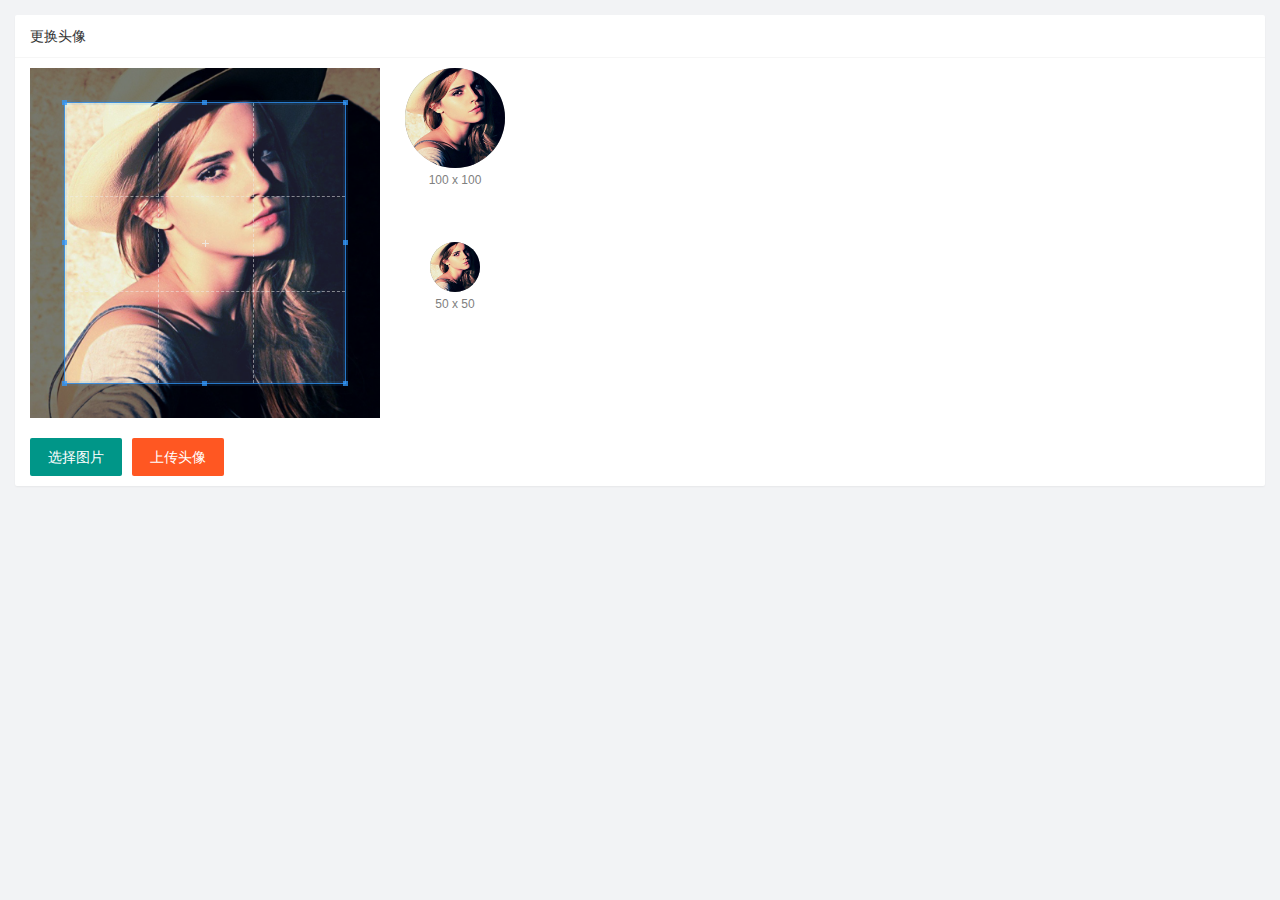
==== commit 9bef65d6: "完成了头像功能" ====
--- a/user/user_avatar.html
+++ b/user/user_avatar.html
@@ -35,6 +35,7 @@
                     </div>
                     <div>
                         <!-- 宽高为 50px 的预览区域 -->
+                        
                         <div class="img-preview w50"></div>
                         <p class="size">50 x 50</p>
                     </div>
@@ -45,8 +46,8 @@
             <div class="row2">
                 <!-- 通过 accept 属性 可以指定,允许用户选择什么类型的文件 -->
                 <input type="file" id="file" accept="image/png,image/jpeg">
-                <button type="button" class="layui-btn" id="btnChooseImage">上传</button>
-                <button type="button" class="layui-btn layui-btn-danger" id="btnUpload">确定</button>
+                <button type="button" class="layui-btn" id="btnChooseImage">选择图片</button>
+                <button type="button" class="layui-btn layui-btn-danger" id="btnUpload">上传头像</button>
             </div>
 
         </div>
--- a/assets/css/user/user_avatar.css
+++ b/assets/css/user/user_avatar.css
@@ -17,7 +17,7 @@
 /* 设置按钮行的样式 */
 .row2 {
     display: flex;
-    justify-content: flex-end;
+    /* justify-content: flex-end; */
     margin-top: 20px;
 }
 
